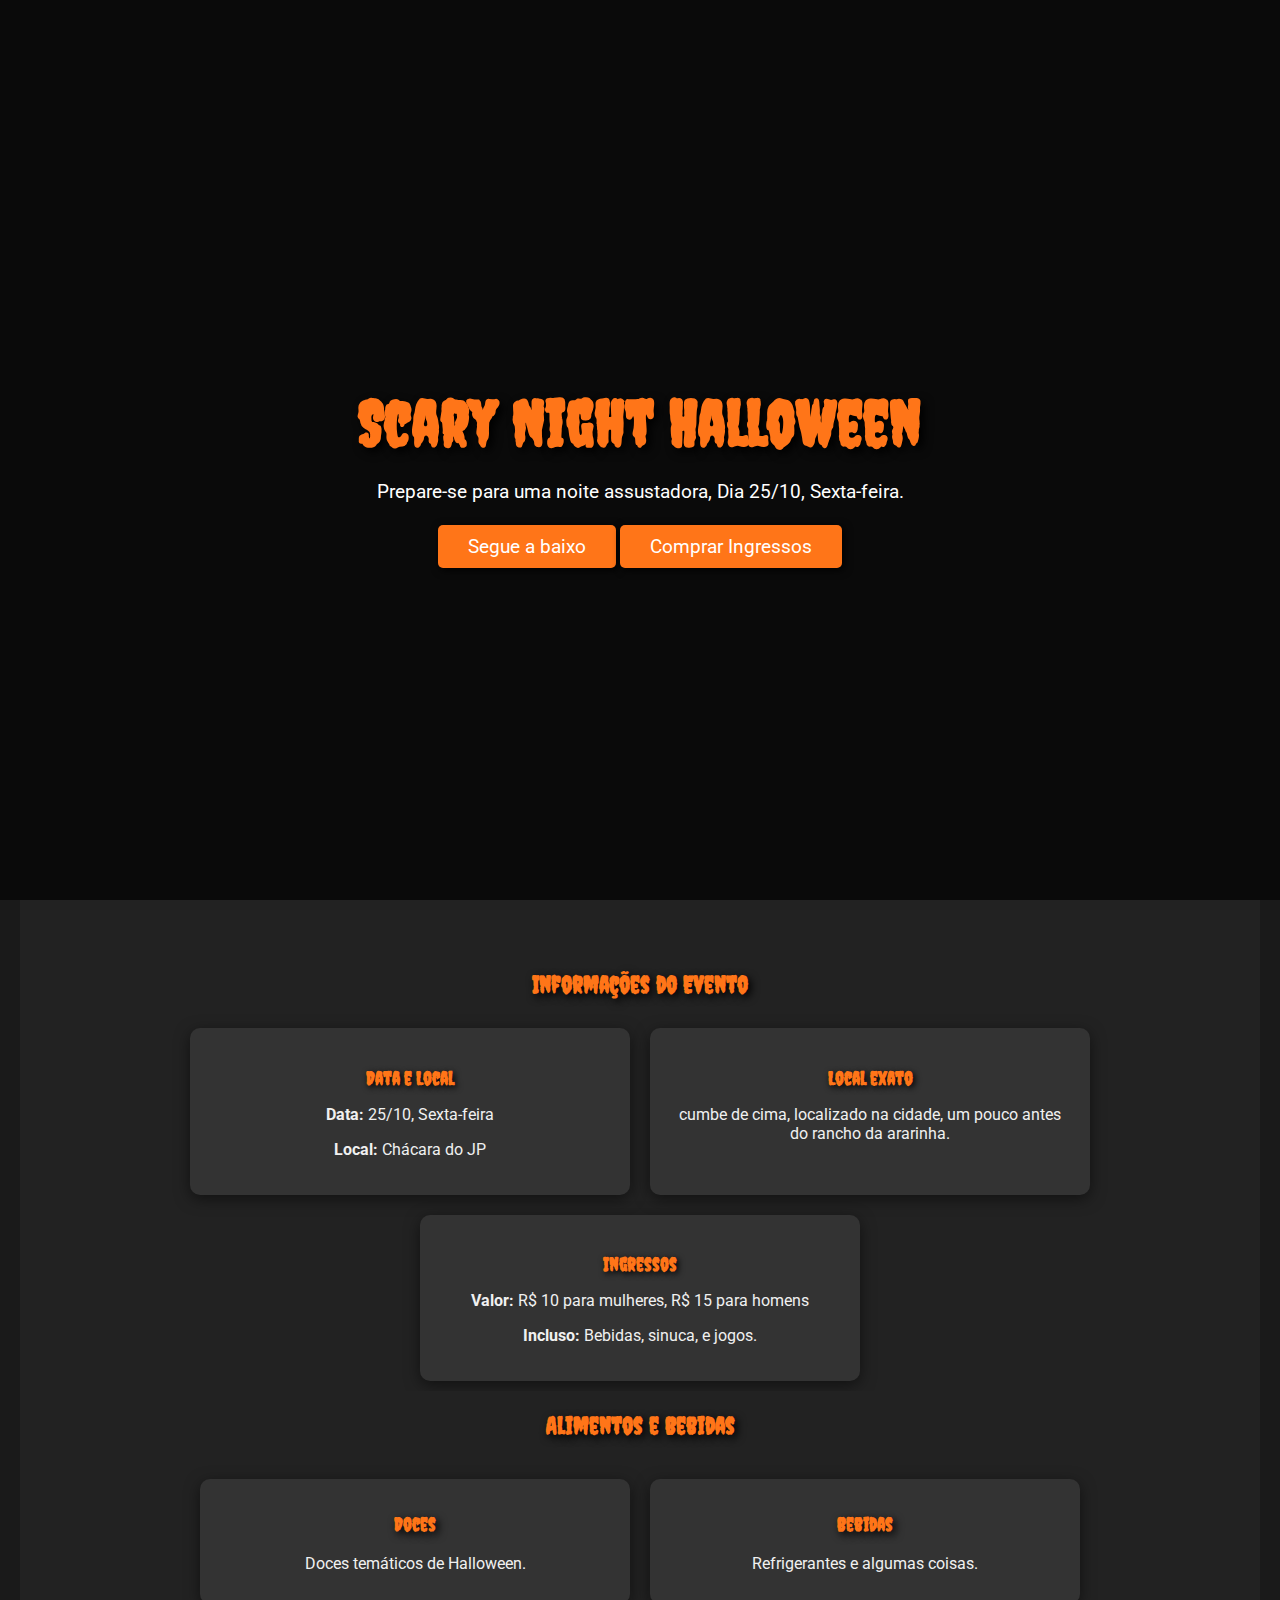
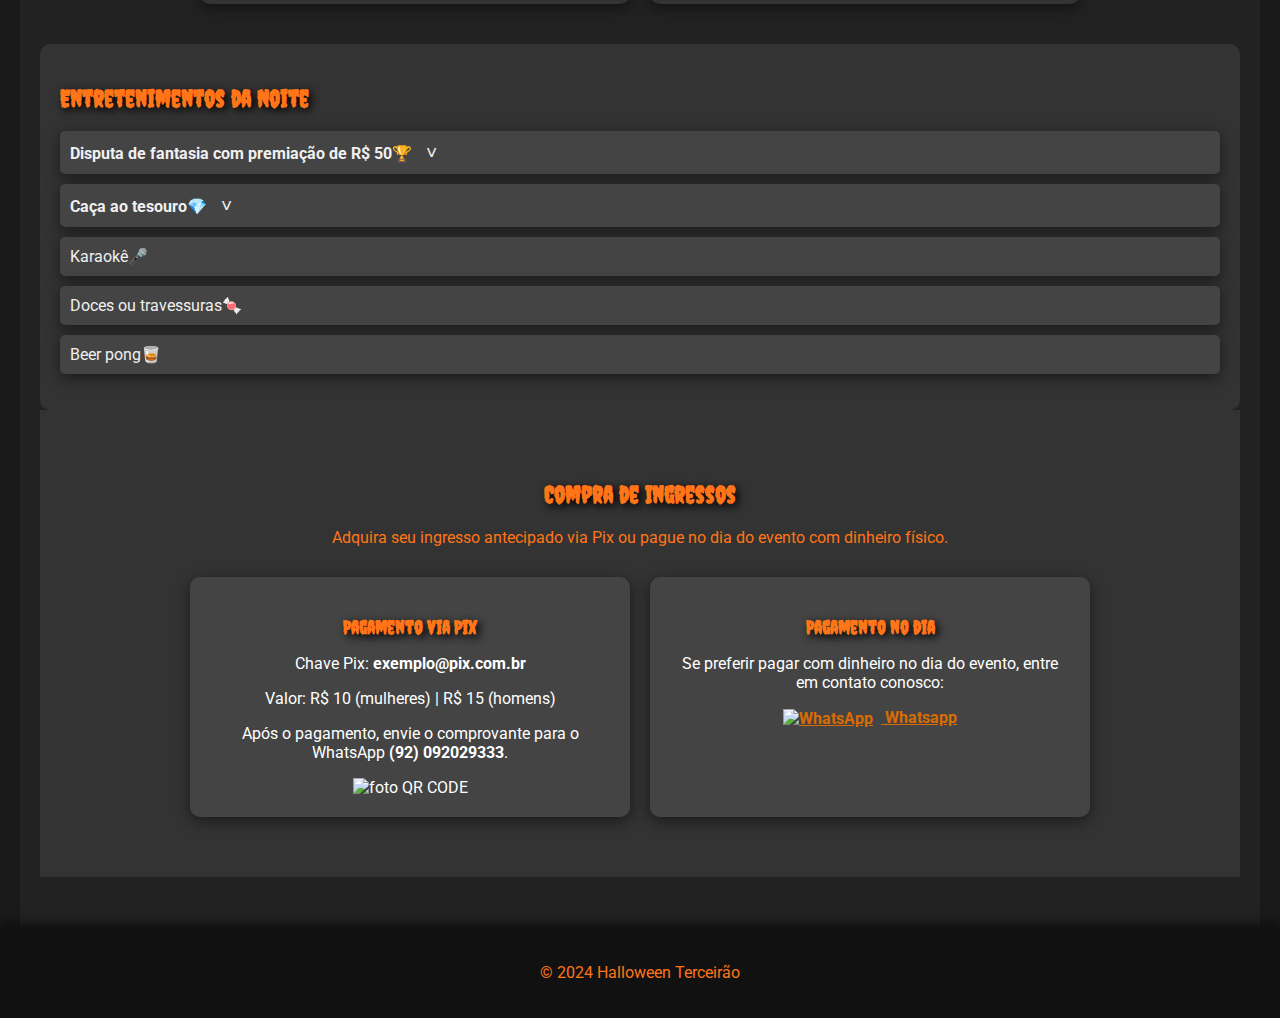
==== index.html @ 63c23a8b "Add files via upload" ====
<!DOCTYPE html>
<html lang="pt-br">
<head>
    <meta charset="UTF-8">
    <meta name="viewport" content="width=device-width, initial-scale=1.0">
    <title>Festa de Halloween</title>
    <link rel="stylesheet" href="style.css">
    <link href="https://fonts.googleapis.com/css2?family=Creepster&family=Roboto:wght@300;400&display=swap" rel="stylesheet">
</head>
<body>
    <header>
        <div class="overlay"></div>
        <div class="header-content">
            <h1>Scary Night Halloween</h1>
            <p>Prepare-se para uma noite assustadora, Dia 25/10, Sexta-feira.</p>
            <a href="#info" class="btn">Segue a baixo</a>
            <a href="#ingressos" class="btn">Comprar Ingressos</a> <!-- Link para nova seção -->
        </div>
    </header>

    <main>
        <section id="info" class="info">
            <h2>Informações do Evento</h2>
            <div class="details">
                <div>
                    <h3>Data e Local</h3>
                    <p><strong>Data:</strong> 25/10, Sexta-feira</p>
                    <p><strong>Local:</strong> Chácara do JP</p>
                </div>
                <div>
                    <h3>Local exato</h3>
                    <p>cumbe de cima, localizado na cidade, um pouco antes do rancho da ararinha. </p>
                </div>
                <div>
                    <h3>Ingressos</h3>
                    <p><strong>Valor:</strong> R$ 10 para mulheres, R$ 15 para homens</p>
                    <p><strong>Incluso:</strong> Bebidas, sinuca, e jogos.</p>
                </div>
            </div>
        </section>

        <section class="alimentos">
            <h2><center>Alimentos e Bebidas</center></h2>
            <div class="food-grid">
                <div class="food-item">
                    <h3>Doces</h3>
                    <p>Doces temáticos de Halloween.</p>
                </div>
                <div class="food-item">
                    <h3>Bebidas</h3>
                    <p>Refrigerantes e algumas coisas.</p>
                </div>
            </div>
        </section>

        <section class="entretenimento">
            <h2>Entretenimentos da Noite</h2>
            <ul>
                <li>
                    <span class="toggle" onclick="toggleFantasyDetails()"><strong>Disputa de fantasia com premiação de R$ 50🏆</strong> <span class="arrow">˅</span></span>
                    <div id="fantasy-details" class="details-hidden">
                        <p style="color: rgb(179, 122, 18);">A disputa de melhor fantasia terá alguns critérios, como: Criatividade, detalhamento da fantasia e caracterização.<br>Não terá um certo momento para apresentação, os jurados vão discutir na hora da festa e anunciar o vencedor.</p>
                    </div>
                </li>
                <li>
                    <span class="toggle" onclick="toggleTreasureDetails()"> <strong>Caça ao tesouro💎</strong> <span class="arrow">˅</span></span>
                    <div id="treasure-details" class="details-hidden">
                        <p style="color: rgb(179, 122, 18);">caçar tesouro blablala</p>
                    </div>
                </li>
                <li>Karaokê🎤</li>
                <li>Doces ou travessuras🍬</li>
                <li>Beer pong🥃</li>
            </ul>
        </section>

        <!-- Nova Seção de Compra de Ingressos -->
        <section id="ingressos" class="ingressos">
            <h2>Compra de Ingressos</h2>
            <p>Adquira seu ingresso antecipado via Pix ou pague no dia do evento com dinheiro físico.</p>
            <div class="ingresso-options">
                <div class="pix-option">
                    <h3>Pagamento via Pix</h3>
                    <p>Chave Pix: <strong>exemplo@pix.com.br</strong></p>
                    <p>Valor: R$ 10 (mulheres) | R$ 15 (homens)</p>
                    <p>Após o pagamento, envie o comprovante para o WhatsApp <strong>(92) 092029333</strong>.</p>
                    <img src="https://afinz.com.br/wp-content/uploads/2022/04/QR_Code_Afinz.png" alt="foto QR CODE" width="100" height="100">
                </div>
                <div class="dinheiro-option">
                    <h3>Pagamento no dia</h3>
                    <p>Se preferir pagar com dinheiro no dia do evento, entre em contato conosco:</p>
                    <p>
                        <strong>
                            <a style="color: rgb(218, 107, 3);" href="https://wa.me/5575999203956" target="_blank">
                                <img src="https://upload.wikimedia.org/wikipedia/commons/6/6b/WhatsApp.svg" alt="WhatsApp" class="whatsapp-icon"> 
                                Whatsapp
                            </a>
                        </strong>
                    </p>
                </div>
            </div>
        </section>
    </main>

    <footer>
        <p>&copy; 2024 Halloween Terceirão</p>
    </footer>

    <script src="script.js"></script>
</body>
</html>
---- style.css ----
/* Estilos globais */
body {
    font-family: 'Roboto', sans-serif;
    color: #f0f0f0;
    margin: 0;
    padding: 0;
    background-color: #1a1a1a;
    transition: background-color 0.3s ease;
    overflow-x: hidden; /* Impede o overflow horizontal */
}

h1, h2, h3 {
    font-family: 'Creepster', cursive;
    color: #ff7518;
    text-shadow: 3px 3px 8px #000;
}

/* Estilos para o Header */
header {
    position: relative;
    height: 100vh;
    background-image: url('https://wallpapers.com/images/hd/1920-x-1080-halloween-yvpszcfu340l71el.jpg');
    background-size: cover;
    background-position: center;
    color: white;
    text-align: center;
    display: flex;
    align-items: center;
    justify-content: center;
    animation: fadeIn 2s ease;
}

.header-content {
    z-index: 2;
    animation: slideIn 1.5s ease;
}

.header-content h1 {
    font-size: 4rem;
    margin-bottom: 1rem;
    text-shadow: 4px 4px 10px black;
    transition: transform 0.3s ease;
}

.header-content p {
    font-size: 1.2rem;
    margin-bottom: 2rem;
    transition: transform 0.3s ease;
}

.header-content .btn {
    padding: 10px 30px;
    font-size: 1.2rem;
    background-color: #ff7518;
    color: white;
    text-decoration: none;
    border-radius: 5px;
    transition: background-color 0.3s ease, transform 0.2s ease;
    box-shadow: 2px 2px 8px #000;
}

.header-content .btn:hover {
    background-color: #e64a19;
    transform: scale(1.05);
    box-shadow: 4px 4px 12px #000;
}

/* Efeito de overlay */
.overlay {
    position: absolute;
    top: 0;
    left: 0;
    width: 100%;
    height: 100%;
    background-color: rgba(0, 0, 0, 0.6);
    z-index: 1;
    animation: fadeInOverlay 2s ease;
}

/* Seções principais */
main {
    padding: 50px 20px;
    background-color: #222;
    transition: background-color 0.3s ease;
    width: 100%; /* Garantir que o main use toda a largura */
    max-width: 1200px; /* Limita a largura máxima para telas grandes */
    margin: 0 auto; /* Centraliza o conteúdo no meio da página */
}

/* Seção de Informações */
.info {
    text-align: center;
    animation: fadeInUp 1.5s ease;
    max-width: 100%; /* Responsividade */
    overflow-x: hidden; /* Previne overflow */
}

.info .details {
    display: flex;
    justify-content: center;
    flex-wrap: wrap;
    margin-top: 20px;
}

.info .details div {
    background-color: #333;
    padding: 20px;
    border-radius: 10px;
    width: 90%; /* Ajusta a largura para caber melhor em telas pequenas */
    max-width: 400px;
    box-shadow: 0px 4px 15px rgba(0, 0, 0, 0.5);
    transition: transform 0.3s ease;
    margin: 10px;
}

.info .details div:hover {
    transform: translateY(-5px);
}

.info .details h3 {
    margin-bottom: 10px;
    color: #ff7518;
    text-shadow: 2px 2px 6px #000;
}

/* Seção de Alimentos */
.food-grid {
    display: flex;
    flex-wrap: column;
    justify-content: center;
    align-items: center;
    margin-top: 20px;
    text-align: center;
    padding: 10px 0;
    margin: 0 auto;
}

.food-grid h2 {
    text-align: center;
    width: 100%;
    margin: 0;
    padding: 10px 0;
    font-size: 2rem;
    color: #ff7518;
    display: block;
    margin: 0 auto;
}

.food-item {
    background-color: #333;
    padding: 15px;
    border-radius: 10px;
    width: 90%;
    max-width: 400px;
    margin: 10px;
    box-shadow: 0px 4px 15px rgba(0, 0, 0, 0.5);
}

.food-item:hover {
    transform: translateY(-5px);
}

/* Seção de Entretenimento */
.entretenimento {
    background-color: #333;
    padding: 20px;
    border-radius: 10px;
    margin-top: 20px;
    animation: fadeInUp 1.5s ease;
}

/* Ajustando os itens da lista */
.entretenimento ul {
    list-style-type: none;
    padding: 0;
}

.entretenimento ul li {
    background-color: #444;
    margin: 10px 0;
    padding: 10px;
    border-radius: 5px;
    transition: transform 0.3s ease;
    box-shadow: 0px 4px 15px rgba(0, 0, 0, 0.5);
}

.entretenimento ul li:hover {
    transform: scale(1.02);
}

/* Efeito de descrição oculta */
.details-hidden {
    display: none;
}

.details {
    display: block;
}

/* Estilo do botão de descrição */
.arrow {
    font-size: 1.2rem;
    margin-left: 10px;
}

/* Estilos para o Footer */
footer {
    text-align: center;
    padding: 20px;
    background-color: #111;
    color: #ff7518;
    box-shadow: 0px -4px 10px rgba(0, 0, 0, 0.5);
    animation: fadeInUp 2s ease;
}

/* Seção de Ingressos */
.ingressos {
    text-align: center;
    padding: 50px 20px;
    background-color: #333;
    color: #ff7518;
    animation: fadeInUp 2s ease;
}

.ingresso-options {
    display: flex;
    justify-content: center;
    flex-wrap: wrap;
    margin-top: 20px;
}

.pix-option, .dinheiro-option {
    background-color: #444;
    padding: 20px;
    border-radius: 10px;
    width: 100%;
    max-width: 400px;
    color: #fff;
    box-shadow: 0px 4px 15px rgba(0, 0, 0, 0.5);
    transition: transform 0.3s ease;
    margin: 10px;
}

.pix-option:hover, .dinheiro-option:hover {
    transform: translateY(-5px);
}

.pix-option h3, .dinheiro-option h3 {
    font-family: 'Creepster', cursive;
    margin-bottom: 15px;
}

/* Estilo do ícone do WhatsApp */
.whatsapp-icon {
    width: 20px;
    height: 20px;
    margin-right: 8px;
    vertical-align: middle;
}

/* Animações */
@keyframes fadeIn {
    from { opacity: 0; }
    to { opacity: 1; }
}

@keyframes fadeInUp {
    from { transform: translateY(20px); opacity: 0; }
    to { transform: translateY(0); opacity: 1; }
}

@keyframes slideIn {
    from { transform: translateX(-100%); opacity: 0; }
    to { transform: translateX(0); opacity: 1; }
}

@keyframes fadeInOverlay {
    from { background-color: rgba(0, 0, 0, 0); }
    to { background-color: rgba(0, 0, 0, 0.6); }
}

/* Responsividade */
@media (max-width: 768px) {
    .header-content h1 {
        font-size: 2.5rem;
    }

    .header-content p {
        font-size: 1rem;
    }

    .header-content .btn {
        padding: 8px 20px;
        font-size: 1rem;
    }

    .food-item, .info .details div, .pix-option, .dinheiro-option {
        width: 100%; /* Mais espaço para os itens em telas menores */
        margin: 10px auto;
    }
}

@media (max-width: 480px) {
    .header-content h1 {
        font-size: 2rem;
    }

    .header-content p {
        font-size: 0.9rem;
    }

    .header-content .btn {
        padding: 6px 15px;
        font-size: 0.9rem;
    }
}
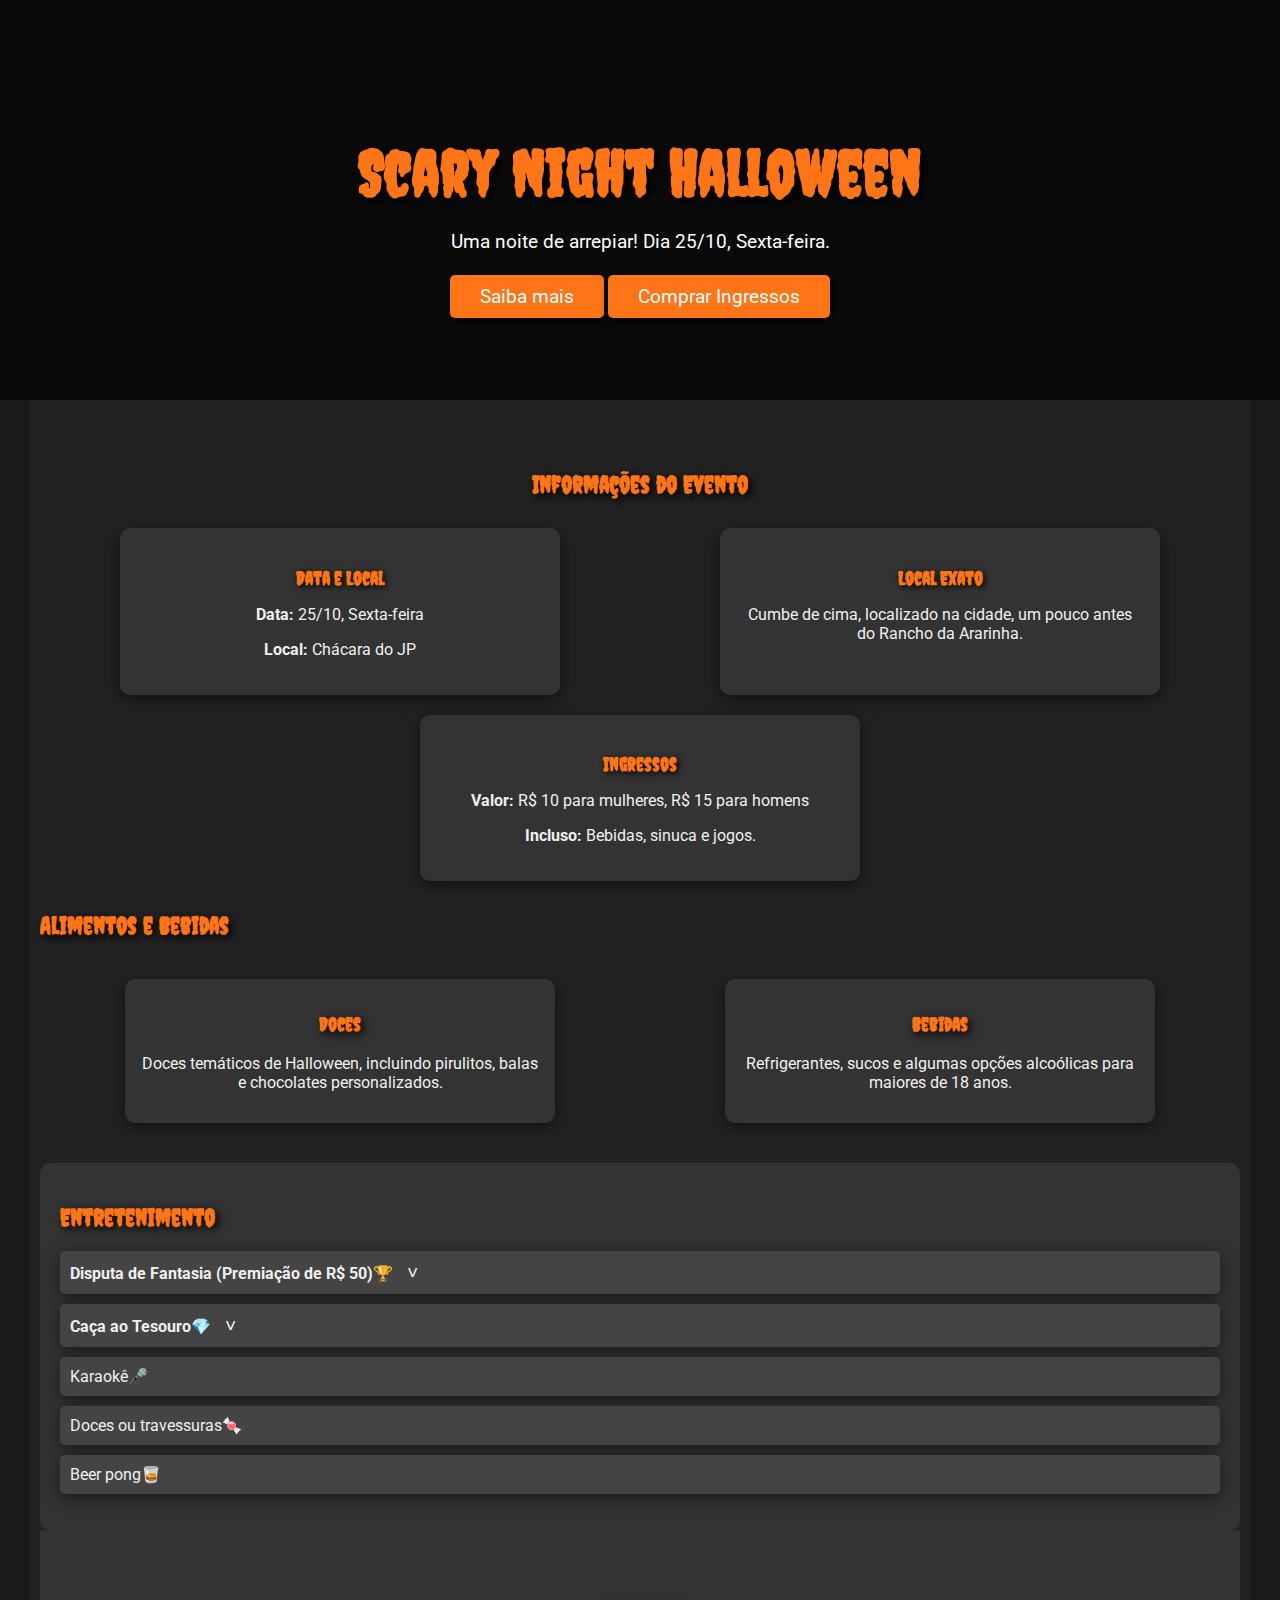
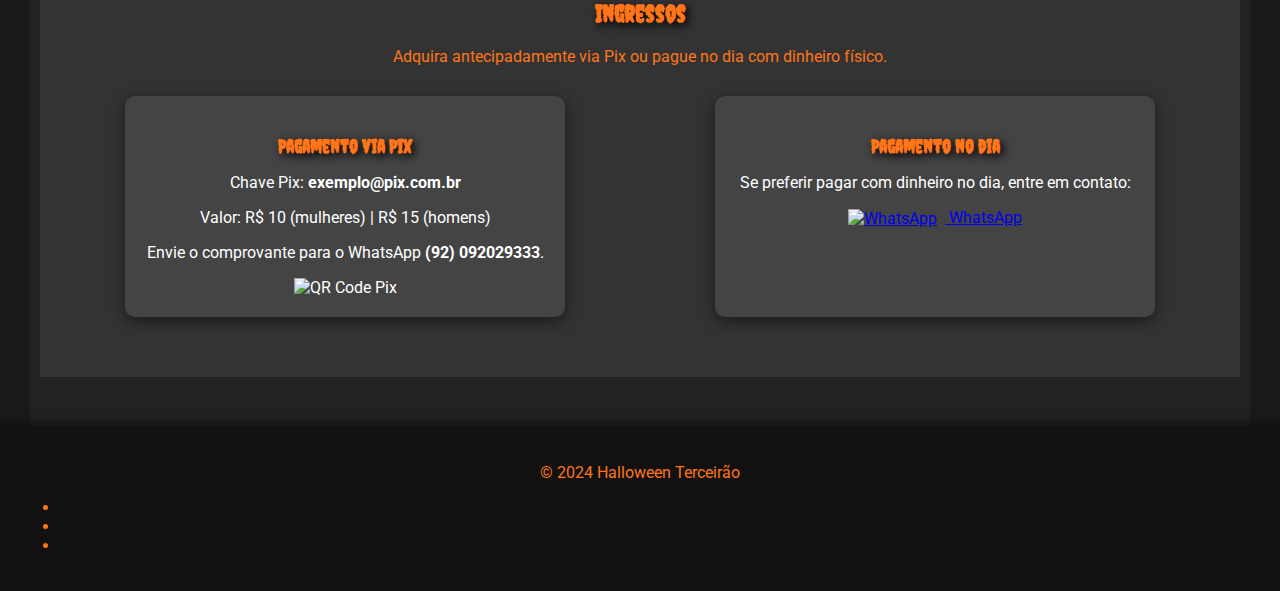
==== commit d6f564db: "Update index.html" ====
--- a/index.html
+++ b/index.html
@@ -3,100 +3,103 @@
 <head>
     <meta charset="UTF-8">
     <meta name="viewport" content="width=device-width, initial-scale=1.0">
-    <title>Festa de Halloween</title>
+    <title>Halloween Scary Night</title>
     <link rel="stylesheet" href="style.css">
     <link href="https://fonts.googleapis.com/css2?family=Creepster&family=Roboto:wght@300;400&display=swap" rel="stylesheet">
 </head>
 <body>
     <header>
+        <div class="header-content animated">
+            <h1>Scary Night Halloween</h1>
+            <p>Uma noite de arrepiar! Dia 25/10, Sexta-feira.</p>
+            <div class="button-container">
+                <a href="#info" class="btn">Saiba mais</a>
+                <a href="#ingressos" class="btn">Comprar Ingressos</a>
+            </div>
+        </div>
         <div class="overlay"></div>
-        <div class="header-content">
-            <h1>Scary Night Halloween</h1>
-            <p>Prepare-se para uma noite assustadora, Dia 25/10, Sexta-feira.</p>
-            <a href="#info" class="btn">Segue a baixo</a>
-            <a href="#ingressos" class="btn">Comprar Ingressos</a> <!-- Link para nova seção -->
-        </div>
     </header>
 
     <main>
         <section id="info" class="info">
-            <h2>Informações do Evento</h2>
-            <div class="details">
-                <div>
+            <h2 class="section-title">Informações do Evento</h2>
+            <div class="details animated">
+                <div class="info-card">
+                    <i class="fas fa-calendar-day info-icon"></i>
                     <h3>Data e Local</h3>
                     <p><strong>Data:</strong> 25/10, Sexta-feira</p>
                     <p><strong>Local:</strong> Chácara do JP</p>
                 </div>
-                <div>
-                    <h3>Local exato</h3>
-                    <p>cumbe de cima, localizado na cidade, um pouco antes do rancho da ararinha. </p>
+                <div class="info-card">
+                    <i class="fas fa-map-marker-alt info-icon"></i>
+                    <h3>Local Exato</h3>
+                    <p>Cumbe de cima, localizado na cidade, um pouco antes do Rancho da Ararinha.</p>
                 </div>
-                <div>
+                <div class="info-card">
+                    <i class="fas fa-ticket-alt info-icon"></i>
                     <h3>Ingressos</h3>
                     <p><strong>Valor:</strong> R$ 10 para mulheres, R$ 15 para homens</p>
-                    <p><strong>Incluso:</strong> Bebidas, sinuca, e jogos.</p>
+                    <p><strong>Incluso:</strong> Bebidas, sinuca e jogos.</p>
                 </div>
             </div>
         </section>
 
         <section class="alimentos">
-            <h2><center>Alimentos e Bebidas</center></h2>
-            <div class="food-grid">
+            <h2 class="section-title">Alimentos e Bebidas</h2>
+            <div class="food-grid animated">
                 <div class="food-item">
+                    <i class="fas fa-candy-cane food-icon"></i>
                     <h3>Doces</h3>
-                    <p>Doces temáticos de Halloween.</p>
+                    <p>Doces temáticos de Halloween, incluindo pirulitos, balas e chocolates personalizados.</p>
                 </div>
                 <div class="food-item">
+                    <i class="fas fa-glass-cheers food-icon"></i>
                     <h3>Bebidas</h3>
-                    <p>Refrigerantes e algumas coisas.</p>
+                    <p>Refrigerantes, sucos e algumas opções alcoólicas para maiores de 18 anos.</p>
                 </div>
             </div>
         </section>
 
         <section class="entretenimento">
-            <h2>Entretenimentos da Noite</h2>
-            <ul>
+            <h2 class="section-title">Entretenimento</h2>
+            <ul class="entertainment-list">
                 <li>
-                    <span class="toggle" onclick="toggleFantasyDetails()"><strong>Disputa de fantasia com premiação de R$ 50🏆</strong> <span class="arrow">˅</span></span>
+                    <span class="toggle"><i class="fas fa-mask"></i><strong> Disputa de Fantasia (Premiação de R$ 50)🏆</strong> <span class="arrow">˅</span></span>
                     <div id="fantasy-details" class="details-hidden">
-                        <p style="color: rgb(179, 122, 18);">A disputa de melhor fantasia terá alguns critérios, como: Criatividade, detalhamento da fantasia e caracterização.<br>Não terá um certo momento para apresentação, os jurados vão discutir na hora da festa e anunciar o vencedor.</p>
+                        <p>Critérios: Criatividade, detalhamento e caracterização. Jurados vão discutir e anunciar o vencedor.</p>
                     </div>
                 </li>
                 <li>
-                    <span class="toggle" onclick="toggleTreasureDetails()"> <strong>Caça ao tesouro💎</strong> <span class="arrow">˅</span></span>
+                    <span class="toggle"><i class="fas fa-search"></i><strong> Caça ao Tesouro💎</strong> <span class="arrow">˅</span></span>
                     <div id="treasure-details" class="details-hidden">
-                        <p style="color: rgb(179, 122, 18);">caçar tesouro blablala</p>
+                        <p>Procure o tesouro escondido pela Chácara.</p>
                     </div>
                 </li>
-                <li>Karaokê🎤</li>
-                <li>Doces ou travessuras🍬</li>
-                <li>Beer pong🥃</li>
+                <li><i class="fas fa-microphone"></i> Karaokê🎤</li>
+                <li><i class="fas fa-ghost"></i> Doces ou travessuras🍬</li>
+                <li><i class="fas fa-beer"></i> Beer pong🥃</li>
             </ul>
         </section>
 
-        <!-- Nova Seção de Compra de Ingressos -->
         <section id="ingressos" class="ingressos">
-            <h2>Compra de Ingressos</h2>
-            <p>Adquira seu ingresso antecipado via Pix ou pague no dia do evento com dinheiro físico.</p>
-            <div class="ingresso-options">
+            <h2 class="section-title">Ingressos</h2>
+            <p>Adquira antecipadamente via Pix ou pague no dia com dinheiro físico.</p>
+            <div class="ingresso-options animated">
                 <div class="pix-option">
+                    <i class="fas fa-qrcode info-icon"></i>
                     <h3>Pagamento via Pix</h3>
                     <p>Chave Pix: <strong>exemplo@pix.com.br</strong></p>
                     <p>Valor: R$ 10 (mulheres) | R$ 15 (homens)</p>
-                    <p>Após o pagamento, envie o comprovante para o WhatsApp <strong>(92) 092029333</strong>.</p>
-                    <img src="https://afinz.com.br/wp-content/uploads/2022/04/QR_Code_Afinz.png" alt="foto QR CODE" width="100" height="100">
+                    <p>Envie o comprovante para o WhatsApp <strong>(92) 092029333</strong>.</p>
+                    <img src="https://afinz.com.br/wp-content/uploads/2022/04/QR_Code_Afinz.png" alt="QR Code Pix" width="100" height="100">
                 </div>
                 <div class="dinheiro-option">
+                    <i class="fas fa-money-bill-wave info-icon"></i>
                     <h3>Pagamento no dia</h3>
-                    <p>Se preferir pagar com dinheiro no dia do evento, entre em contato conosco:</p>
-                    <p>
-                        <strong>
-                            <a style="color: rgb(218, 107, 3);" href="https://wa.me/5575999203956" target="_blank">
-                                <img src="https://upload.wikimedia.org/wikipedia/commons/6/6b/WhatsApp.svg" alt="WhatsApp" class="whatsapp-icon"> 
-                                Whatsapp
-                            </a>
-                        </strong>
-                    </p>
+                    <p>Se preferir pagar com dinheiro no dia, entre em contato:</p>
+                    <a href="https://wa.me/5575999203956" target="_blank" class="whatsapp-link">
+                        <img src="https://upload.wikimedia.org/wikipedia/commons/6/6b/WhatsApp.svg" alt="WhatsApp" class="whatsapp-icon"> WhatsApp
+                    </a>
                 </div>
             </div>
         </section>
@@ -104,8 +107,14 @@
 
     <footer>
         <p>&copy; 2024 Halloween Terceirão</p>
+        <ul class="social-media">
+            <li><a href="#"><i class="fab fa-instagram"></i></a></li>
+            <li><a href="#"><i class="fab fa-facebook-f"></i></a></li>
+            <li><a href="#"><i class="fab fa-whatsapp"></i></a></li>
+        </ul>
     </footer>
 
+    <script src="https://kit.fontawesome.com/a076d05399.js"></script> <!-- Link para ícones do FontAwesome -->
     <script src="script.js"></script>
 </body>
 </html>
--- a/style.css
+++ b/style.css
@@ -18,7 +18,7 @@
 /* Estilos para o Header */
 header {
     position: relative;
-    height: 100vh;
+    height: 400px;
     background-image: url('https://wallpapers.com/images/hd/1920-x-1080-halloween-yvpszcfu340l71el.jpg');
     background-size: cover;
     background-position: center;
@@ -79,7 +79,7 @@
 
 /* Seções principais */
 main {
-    padding: 50px 20px;
+    padding: 50px 10px; /* Ajusta padding para ambos os lados */
     background-color: #222;
     transition: background-color 0.3s ease;
     width: 100%; /* Garantir que o main use toda a largura */
@@ -110,7 +110,7 @@
     max-width: 400px;
     box-shadow: 0px 4px 15px rgba(0, 0, 0, 0.5);
     transition: transform 0.3s ease;
-    margin: 10px;
+    margin: 10px auto; /* Centraliza os itens */
 }
 
 .info .details div:hover {
@@ -132,7 +132,6 @@
     margin-top: 20px;
     text-align: center;
     padding: 10px 0;
-    margin: 0 auto;
 }
 
 .food-grid h2 {
@@ -142,8 +141,6 @@
     padding: 10px 0;
     font-size: 2rem;
     color: #ff7518;
-    display: block;
-    margin: 0 auto;
 }
 
 .food-item {
@@ -152,7 +149,7 @@
     border-radius: 10px;
     width: 90%;
     max-width: 400px;
-    margin: 10px;
+    margin: 10px auto; /* Centraliza os itens */
     box-shadow: 0px 4px 15px rgba(0, 0, 0, 0.5);
 }
 
@@ -177,7 +174,7 @@
 
 .entretenimento ul li {
     background-color: #444;
-    margin: 10px 0;
+    margin: 10px auto; /* Centraliza os itens */
     padding: 10px;
     border-radius: 5px;
     transition: transform 0.3s ease;
@@ -216,7 +213,7 @@
 /* Seção de Ingressos */
 .ingressos {
     text-align: center;
-    padding: 50px 20px;
+    padding: 50px 10px; /* Ajusta padding para ambos os lados */
     background-color: #333;
     color: #ff7518;
     animation: fadeInUp 2s ease;
@@ -238,7 +235,7 @@
     color: #fff;
     box-shadow: 0px 4px 15px rgba(0, 0, 0, 0.5);
     transition: transform 0.3s ease;
-    margin: 10px;
+    margin: 10px auto; /* Centraliza os itens */
 }
 
 .pix-option:hover, .dinheiro-option:hover {
@@ -258,6 +255,11 @@
     vertical-align: middle;
 }
 
+.imagem-responsiva {
+    width: 100%; /* Faz a imagem ocupar 100% da largura do seu elemento pai */
+    height: auto; /* Mantém a proporção original da imagem */
+}
+
 /* Animações */
 @keyframes fadeIn {
     from { opacity: 0; }
@@ -296,7 +298,7 @@
 
     .food-item, .info .details div, .pix-option, .dinheiro-option {
         width: 100%; /* Mais espaço para os itens em telas menores */
-        margin: 10px auto;
+        margin: 10px auto; /* Centraliza os itens */
     }
 }
 
@@ -313,4 +315,12 @@
         padding: 6px 15px;
         font-size: 0.9rem;
     }
-}
+
+    .elemento {
+        height: 200px; /* Ajuste a altura se necessário */
+    }
+
+    .imagem-responsiva {
+        max-width: 100%; /* Garante que a imagem não ultrapasse a largura do contêiner */
+    }
+}
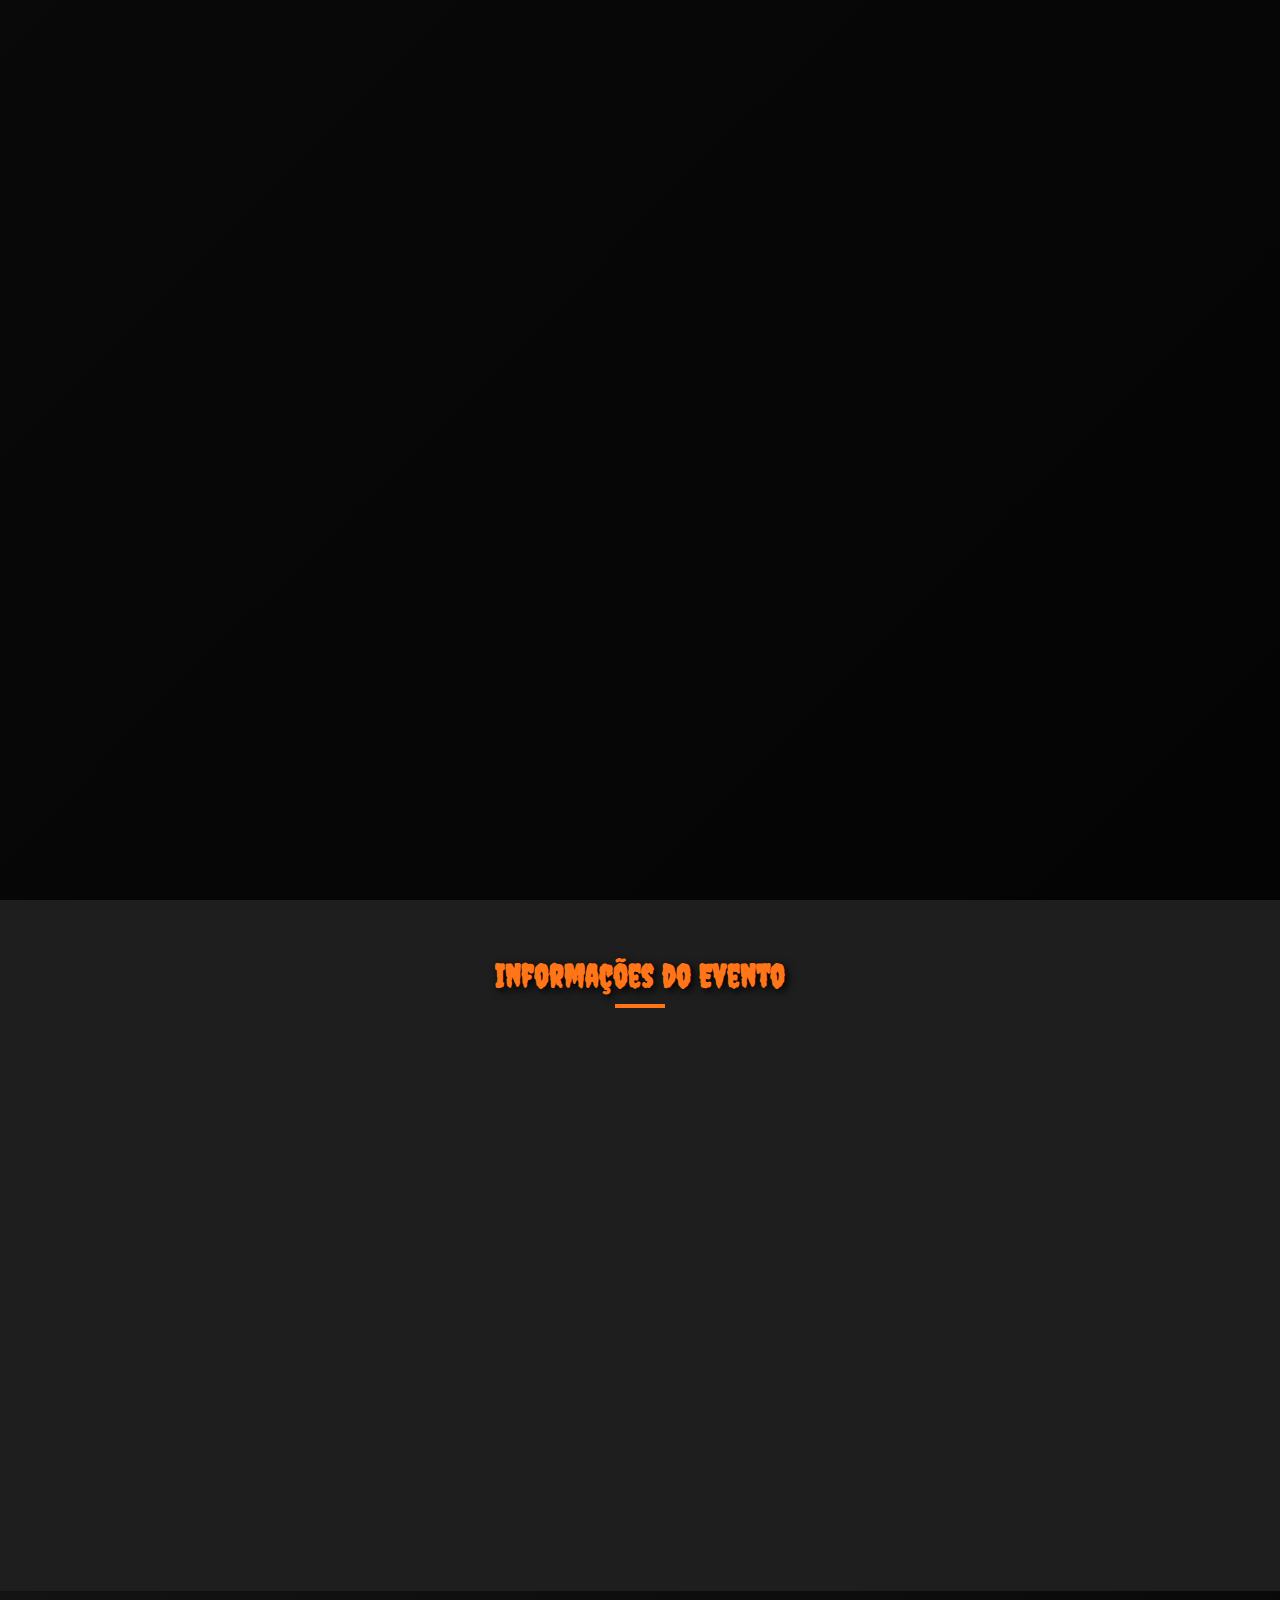
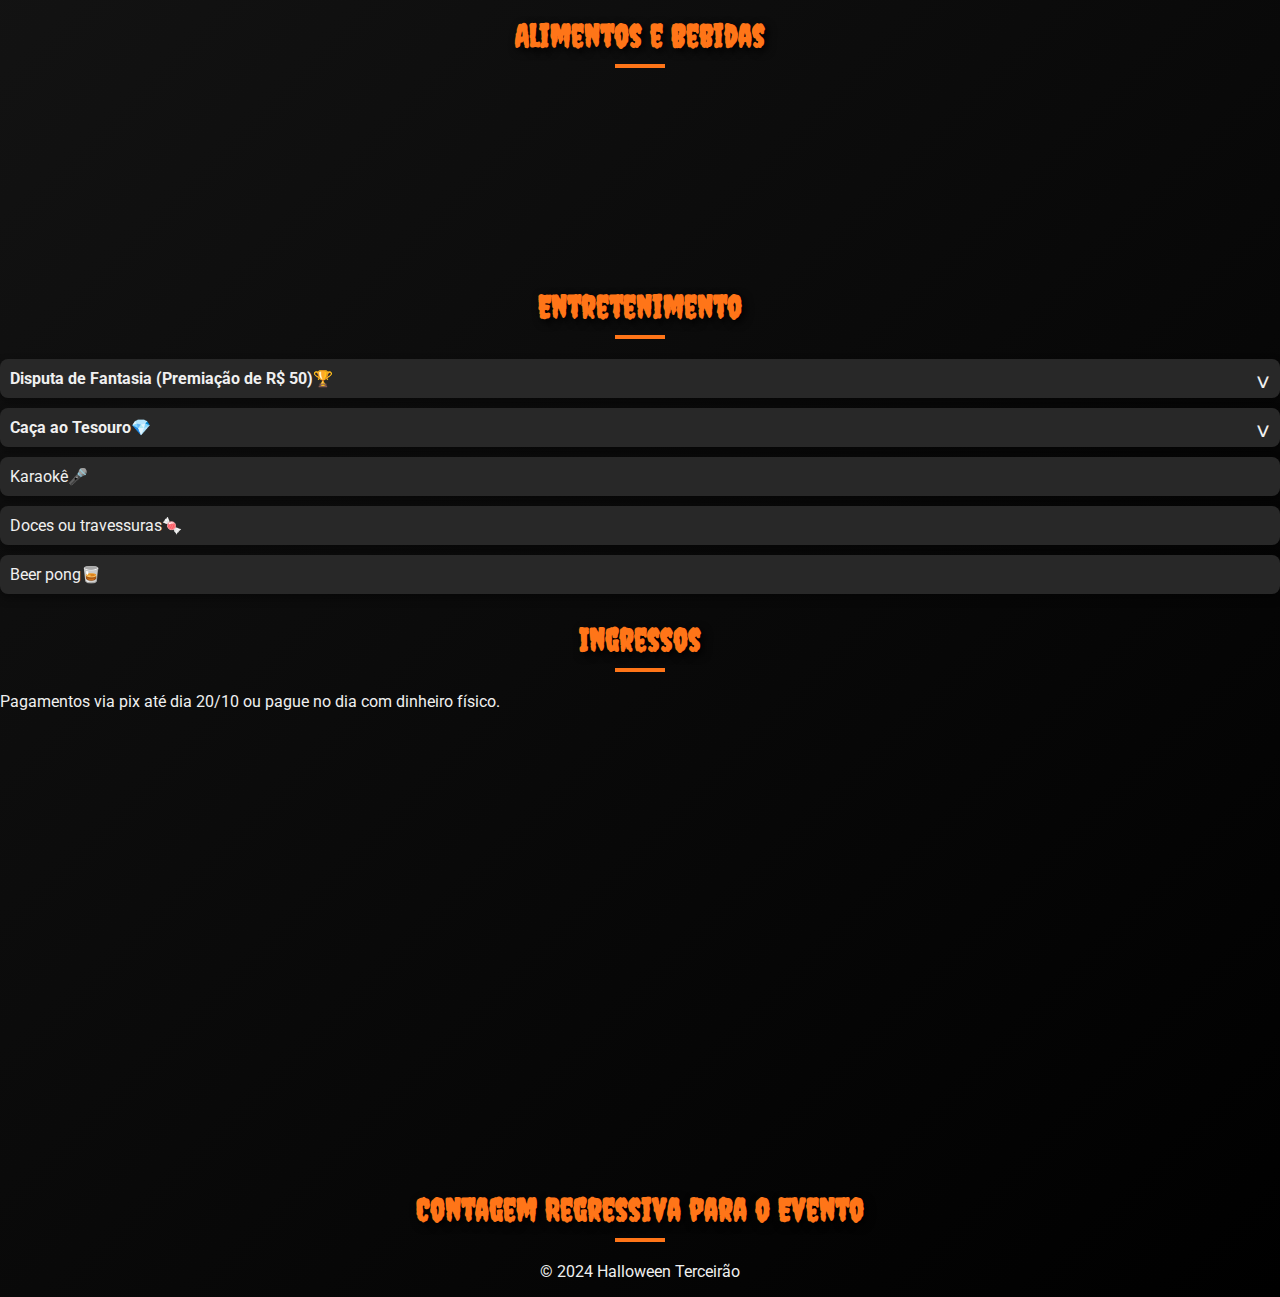
==== commit c053b95f: "Update index.html" ====
--- a/index.html
+++ b/index.html
@@ -13,8 +13,7 @@
             <h1>Scary Night Halloween</h1>
             <p>Uma noite de arrepiar! Dia 25/10, Sexta-feira.</p>
             <div class="button-container">
-                <a href="#info" class="btn">Saiba mais</a>
-                <a href="#ingressos" class="btn">Comprar Ingressos</a>
+        
             </div>
         </div>
         <div class="overlay"></div>
@@ -45,7 +44,7 @@
         </section>
 
         <section class="alimentos">
-            <h2 class="section-title">Alimentos e Bebidas</h2>
+            <h2 class="section-title"><center>Alimentos e Bebidas</center></h2>
             <div class="food-grid animated">
                 <div class="food-item">
                     <i class="fas fa-candy-cane food-icon"></i>
@@ -66,7 +65,7 @@
                 <li>
                     <span class="toggle"><i class="fas fa-mask"></i><strong> Disputa de Fantasia (Premiação de R$ 50)🏆</strong> <span class="arrow">˅</span></span>
                     <div id="fantasy-details" class="details-hidden">
-                        <p>Critérios: Criatividade, detalhamento e caracterização. Jurados vão discutir e anunciar o vencedor.</p>
+                        <p>Critérios: Criatividade, detalhamento e caracterização.<br> Não vai ter um certo momento para a apresentação das fantasias, os Jurados vão analisar no meio da festa, discutir e anunciar o vencedor.</p>
                     </div>
                 </li>
                 <li>
@@ -83,14 +82,14 @@
 
         <section id="ingressos" class="ingressos">
             <h2 class="section-title">Ingressos</h2>
-            <p>Adquira antecipadamente via Pix ou pague no dia com dinheiro físico.</p>
+            <p>Pagamentos via pix até dia 20/10 ou pague no dia com dinheiro físico.</p>
             <div class="ingresso-options animated">
                 <div class="pix-option">
                     <i class="fas fa-qrcode info-icon"></i>
                     <h3>Pagamento via Pix</h3>
                     <p>Chave Pix: <strong>exemplo@pix.com.br</strong></p>
                     <p>Valor: R$ 10 (mulheres) | R$ 15 (homens)</p>
-                    <p>Envie o comprovante para o WhatsApp <strong>(92) 092029333</strong>.</p>
+                    <p>Envie o comprovante para o WhatsApp <strong>(75) 999203956</strong>.</p>
                     <img src="https://afinz.com.br/wp-content/uploads/2022/04/QR_Code_Afinz.png" alt="QR Code Pix" width="100" height="100">
                 </div>
                 <div class="dinheiro-option">
@@ -103,18 +102,19 @@
                 </div>
             </div>
         </section>
+
+        <!-- Timer de Contagem Regressiva -->
+        <section id="countdown-section">
+            <h2 class="section-title">Contagem Regressiva para o Evento</h2>
+            <div id="countdown" class="animated"></div>
+        </section>
     </main>
 
     <footer>
-        <p>&copy; 2024 Halloween Terceirão</p>
-        <ul class="social-media">
-            <li><a href="#"><i class="fab fa-instagram"></i></a></li>
-            <li><a href="#"><i class="fab fa-facebook-f"></i></a></li>
-            <li><a href="#"><i class="fab fa-whatsapp"></i></a></li>
-        </ul>
+        <p> <center>&copy; 2024 Halloween Terceirão</center></p>
     </footer>
 
-    <script src="https://kit.fontawesome.com/a076d05399.js"></script> <!-- Link para ícones do FontAwesome -->
+    <script src="https://kit.fontawesome.com/a076d05399.js"></script> 
     <script src="script.js"></script>
 </body>
 </html>
--- a/style.css
+++ b/style.css
@@ -4,9 +4,13 @@
     color: #f0f0f0;
     margin: 0;
     padding: 0;
-    background-color: #1a1a1a;
-    transition: background-color 0.3s ease;
-    overflow-x: hidden; /* Impede o overflow horizontal */
+    background: linear-gradient(135deg, #1e1e1e, #000000);
+    overflow-x: hidden;
+}
+
+/* Animação suave ao rolar a página */
+html {
+    scroll-behavior: smooth;
 }
 
 h1, h2, h3 {
@@ -15,312 +19,304 @@
     text-shadow: 3px 3px 8px #000;
 }
 
+.section-title {
+    font-size: 2rem;
+    text-align: center;
+    margin-bottom: 20px;
+    position: relative;
+}
+
+.section-title::after {
+    content: "";
+    width: 50px;
+    height: 4px;
+    background: #ff7518;
+    display: block;
+    margin: 10px auto 0;
+}
+
 /* Estilos para o Header */
 header {
     position: relative;
-    height: 400px;
+    height: 100vh;
     background-image: url('https://wallpapers.com/images/hd/1920-x-1080-halloween-yvpszcfu340l71el.jpg');
     background-size: cover;
     background-position: center;
-    color: white;
-    text-align: center;
     display: flex;
     align-items: center;
     justify-content: center;
-    animation: fadeIn 2s ease;
+    text-align: center;
+    color: white;
+    overflow: hidden;
 }
 
 .header-content {
     z-index: 2;
-    animation: slideIn 1.5s ease;
+    animation: fadeIn 2s ease-out;
 }
 
 .header-content h1 {
-    font-size: 4rem;
+    font-size: 3rem;
     margin-bottom: 1rem;
-    text-shadow: 4px 4px 10px black;
-    transition: transform 0.3s ease;
 }
 
 .header-content p {
-    font-size: 1.2rem;
+    font-size: 1.5rem;
     margin-bottom: 2rem;
-    transition: transform 0.3s ease;
-}
-
-.header-content .btn {
+}
+
+.button-container {
+    display: flex;
+    gap: 20px;
+    justify-content: center;
+}
+
+.btn {
     padding: 10px 30px;
     font-size: 1.2rem;
     background-color: #ff7518;
     color: white;
     text-decoration: none;
     border-radius: 5px;
-    transition: background-color 0.3s ease, transform 0.2s ease;
-    box-shadow: 2px 2px 8px #000;
-}
-
-.header-content .btn:hover {
-    background-color: #e64a19;
-    transform: scale(1.05);
-    box-shadow: 4px 4px 12px #000;
-}
-
-/* Efeito de overlay */
+    box-shadow: 0px 5px 15px rgba(0, 0, 0, 0.4);
+    transition: background-color 0.3s, transform 0.3s;
+}
+
+.btn:hover {
+    background-color: #ff914d;
+    transform: translateY(-5px);
+}
+
+/* Overlay */
 .overlay {
     position: absolute;
     top: 0;
     left: 0;
     width: 100%;
     height: 100%;
-    background-color: rgba(0, 0, 0, 0.6);
+    background: rgba(0, 0, 0, 0.7);
     z-index: 1;
-    animation: fadeInOverlay 2s ease;
-}
-
-/* Seções principais */
-main {
-    padding: 50px 10px; /* Ajusta padding para ambos os lados */
-    background-color: #222;
-    transition: background-color 0.3s ease;
-    width: 100%; /* Garantir que o main use toda a largura */
-    max-width: 1200px; /* Limita a largura máxima para telas grandes */
-    margin: 0 auto; /* Centraliza o conteúdo no meio da página */
-}
-
-/* Seção de Informações */
+}
+
+/* Informações do Evento */
 .info {
-    text-align: center;
-    animation: fadeInUp 1.5s ease;
-    max-width: 100%; /* Responsividade */
-    overflow-x: hidden; /* Previne overflow */
-}
-
-.info .details {
-    display: flex;
-    justify-content: center;
+    padding: 50px 20px;
+    background: #1e1e1e;
+    text-align: center;
+}
+
+.details {
+    display: flex;
     flex-wrap: wrap;
-    margin-top: 20px;
-}
-
-.info .details div {
-    background-color: #333;
+    justify-content: space-around;
+}
+
+.info-card {
+    background: #282828;
     padding: 20px;
-    border-radius: 10px;
-    width: 90%; /* Ajusta a largura para caber melhor em telas pequenas */
-    max-width: 400px;
-    box-shadow: 0px 4px 15px rgba(0, 0, 0, 0.5);
-    transition: transform 0.3s ease;
-    margin: 10px auto; /* Centraliza os itens */
-}
-
-.info .details div:hover {
-    transform: translateY(-5px);
-}
-
-.info .details h3 {
-    margin-bottom: 10px;
-    color: #ff7518;
-    text-shadow: 2px 2px 6px #000;
-}
-
-/* Seção de Alimentos */
-.food-grid {
-    display: flex;
-    flex-wrap: column;
-    justify-content: center;
-    align-items: center;
-    margin-top: 20px;
-    text-align: center;
-    padding: 10px 0;
-}
-
-.food-grid h2 {
-    text-align: center;
-    width: 100%;
-    margin: 0;
-    padding: 10px 0;
+    margin: 10px;
+    border-radius: 8px;
+    width: 30%; /* Mantendo a largura como 30% */
+    box-shadow: 0px 4px 10px rgba(0, 0, 0, 0.4);
+    transition: transform 0.3s, box-shadow 0.3s;
+}
+
+.info-card:hover {
+    transform: translateY(-10px);
+    box-shadow: 0px 8px 20px rgba(0, 0, 0, 0.6);
+}
+
+.info-icon {
     font-size: 2rem;
     color: #ff7518;
+    margin-bottom: 10px;
+}
+
+.food-grid {
+    display: flex;
+    justify-content: space-around;
+    flex-wrap: wrap;
 }
 
 .food-item {
-    background-color: #333;
-    padding: 15px;
-    border-radius: 10px;
-    width: 90%;
-    max-width: 400px;
-    margin: 10px auto; /* Centraliza os itens */
-    box-shadow: 0px 4px 15px rgba(0, 0, 0, 0.5);
-}
-
-.food-item:hover {
-    transform: translateY(-5px);
-}
-
-/* Seção de Entretenimento */
-.entretenimento {
-    background-color: #333;
+    background: #282828;
+    width: 45%;
+    margin: 10px;
     padding: 20px;
-    border-radius: 10px;
-    margin-top: 20px;
-    animation: fadeInUp 1.5s ease;
-}
-
-/* Ajustando os itens da lista */
-.entretenimento ul {
-    list-style-type: none;
+    border-radius: 8px;
+    text-align: center;
+    box-shadow: 0px 4px 10px rgba(0, 0, 0, 0.4);
+}
+
+.food-icon {
+    font-size: 2.5rem;
+    color: #ff7518;
+}
+
+.entertainment-list {
+    list-style: none;
     padding: 0;
 }
 
-.entretenimento ul li {
-    background-color: #444;
-    margin: 10px auto; /* Centraliza os itens */
+.entertainment-list li {
+    margin: 10px 0;
     padding: 10px;
-    border-radius: 5px;
-    transition: transform 0.3s ease;
-    box-shadow: 0px 4px 15px rgba(0, 0, 0, 0.5);
-}
-
-.entretenimento ul li:hover {
-    transform: scale(1.02);
-}
-
-/* Efeito de descrição oculta */
+    background: #282828;
+    border-radius: 8px;
+    box-shadow: 0px 4px 10px rgba(0, 0, 0, 0.4);
+    cursor: pointer;
+    position: relative;
+}
+
+.entertainment-list li:hover {
+    background: #ff914d;
+}
+
+.arrow {
+    font-size: 1.5rem;
+    float: right;
+}
+
 .details-hidden {
     display: none;
 }
 
-.details {
-    display: block;
-}
-
-/* Estilo do botão de descrição */
-.arrow {
-    font-size: 1.2rem;
-    margin-left: 10px;
-}
-
-/* Estilos para o Footer */
-footer {
-    text-align: center;
+/* Ingressos */
+.ingresso-options {
+    display: flex;
+    justify-content: space-around;
+    flex-wrap: wrap;
+}
+
+.pix-option, .dinheiro-option {
+    background: #282828;
     padding: 20px;
-    background-color: #111;
-    color: #ff7518;
-    box-shadow: 0px -4px 10px rgba(0, 0, 0, 0.5);
-    animation: fadeInUp 2s ease;
-}
-
-/* Seção de Ingressos */
-.ingressos {
-    text-align: center;
-    padding: 50px 10px; /* Ajusta padding para ambos os lados */
-    background-color: #333;
-    color: #ff7518;
-    animation: fadeInUp 2s ease;
-}
-
-.ingresso-options {
-    display: flex;
+    width: 45%;
+    margin: 10px;
+    border-radius: 8px;
+    text-align: center;
+    box-shadow: 0px 4px 10px rgba(0, 0, 0, 0.4);
+}
+
+.whatsapp-link {
+    display: flex;
+    align-items: center;
     justify-content: center;
-    flex-wrap: wrap;
-    margin-top: 20px;
-}
-
-.pix-option, .dinheiro-option {
-    background-color: #444;
-    padding: 20px;
-    border-radius: 10px;
-    width: 100%;
-    max-width: 400px;
-    color: #fff;
-    box-shadow: 0px 4px 15px rgba(0, 0, 0, 0.5);
-    transition: transform 0.3s ease;
-    margin: 10px auto; /* Centraliza os itens */
-}
-
-.pix-option:hover, .dinheiro-option:hover {
-    transform: translateY(-5px);
-}
-
-.pix-option h3, .dinheiro-option h3 {
-    font-family: 'Creepster', cursive;
-    margin-bottom: 15px;
-}
-
-/* Estilo do ícone do WhatsApp */
+    padding: 10px;
+    margin-top: 10px;
+    background-color: #25D366;
+    color: white;
+    border-radius: 5px;
+    text-decoration: none;
+    font-size: 1rem;
+    transition: background-color 0.3s;
+}
+
+.whatsapp-link:hover {
+    background-color: #1ebd5a;
+}
+
 .whatsapp-icon {
     width: 20px;
     height: 20px;
-    margin-right: 8px;
-    vertical-align: middle;
-}
-
-.imagem-responsiva {
-    width: 100%; /* Faz a imagem ocupar 100% da largura do seu elemento pai */
-    height: auto; /* Mantém a proporção original da imagem */
+    margin-right: 10px;
+}
+
+.social-media {
+    display: flex;
+    justify-content: center;
+    margin-top: 20px;
+}
+
+.social-media li {
+    list-style: none;
+    margin: 0 10px;
+}
+
+.social-media a {
+    color: #ff7518;
+    font-size: 2rem;
+    transition: transform 0.3s;
+}
+
+.social-media a:hover {
+    transform: scale(1.2);
 }
 
 /* Animações */
+.animated {
+    opacity: 0;
+    animation: fadeIn 2s ease-in-out forwards;
+}
+
 @keyframes fadeIn {
     from { opacity: 0; }
     to { opacity: 1; }
 }
 
-@keyframes fadeInUp {
-    from { transform: translateY(20px); opacity: 0; }
-    to { transform: translateY(0); opacity: 1; }
-}
-
-@keyframes slideIn {
-    from { transform: translateX(-100%); opacity: 0; }
-    to { transform: translateX(0); opacity: 1; }
-}
-
-@keyframes fadeInOverlay {
-    from { background-color: rgba(0, 0, 0, 0); }
-    to { background-color: rgba(0, 0, 0, 0.6); }
-}
-
 /* Responsividade */
+@media (max-width: 1024px) {
+    .info-card, .food-item, .pix-option, .dinheiro-option {
+        width: 45%;
+    }
+
+    .food-item, .pix-option, .dinheiro-option {
+        width: 100%;
+    }
+}
+
 @media (max-width: 768px) {
     .header-content h1 {
-        font-size: 2.5rem;
+        font-size: 2rem;
     }
 
     .header-content p {
         font-size: 1rem;
     }
 
-    .header-content .btn {
-        padding: 8px 20px;
-        font-size: 1rem;
-    }
-
-    .food-item, .info .details div, .pix-option, .dinheiro-option {
-        width: 100%; /* Mais espaço para os itens em telas menores */
-        margin: 10px auto; /* Centraliza os itens */
+    .details {
+        flex-direction: column;
+    }
+
+    .details div, .info-card, .food-item, .pix-option, .dinheiro-option {
+        width: 100%;
+    }
+
+    /* Ajustando o tamanho das informações do evento para ficar igual aos doces e bebidas */
+    .info-card {
+        width: 90%; /* Ajuste a largura para 90% para uma aparência uniforme */
     }
 }
 
 @media (max-width: 480px) {
     .header-content h1 {
-        font-size: 2rem;
+        font-size: 1.7rem;
     }
 
     .header-content p {
         font-size: 0.9rem;
     }
-
-    .header-content .btn {
-        padding: 6px 15px;
-        font-size: 0.9rem;
-    }
-
-    .elemento {
-        height: 200px; /* Ajuste a altura se necessário */
-    }
-
-    .imagem-responsiva {
-        max-width: 100%; /* Garante que a imagem não ultrapasse a largura do contêiner */
-    }
-}
+}
+
+/* Novas adições para ajustar a seção de informações */
+.info {
+    padding: 30px 10px; /* Reduzindo o padding para melhor ajuste */
+}
+
+.details {
+    display: flex;
+    flex-direction: column; /* Mudando para coluna em telas menores */
+}
+
+.info-card {
+    width: 90%; /* Largura maior para telas menores */
+    margin: 10px auto; /* Centralizando */
+}
+
+.ingresso-options {
+    flex-direction: column; /* Alinhando itens verticalmente em telas menores */
+}
+
+.pix-option, .dinheiro-option {
+    width: 90%; /* Ajustando a largura para telas menores */
+}
